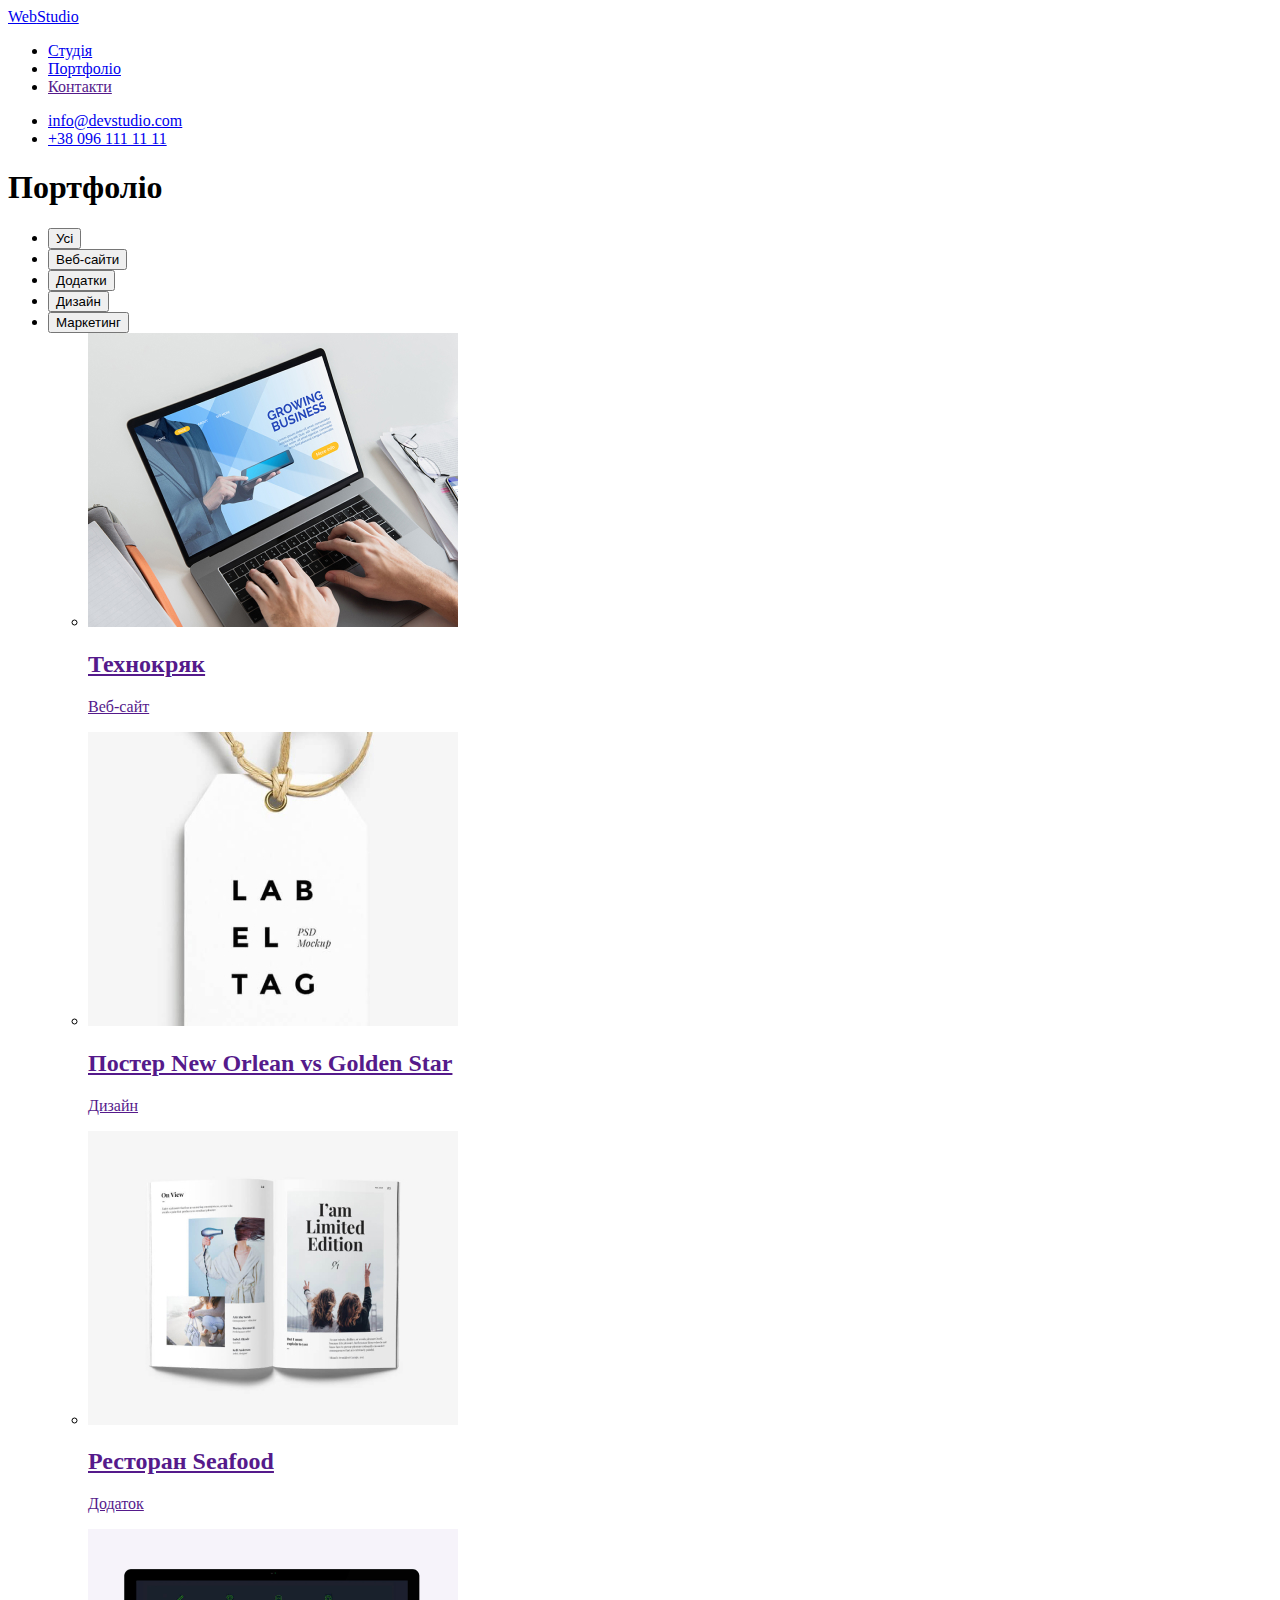
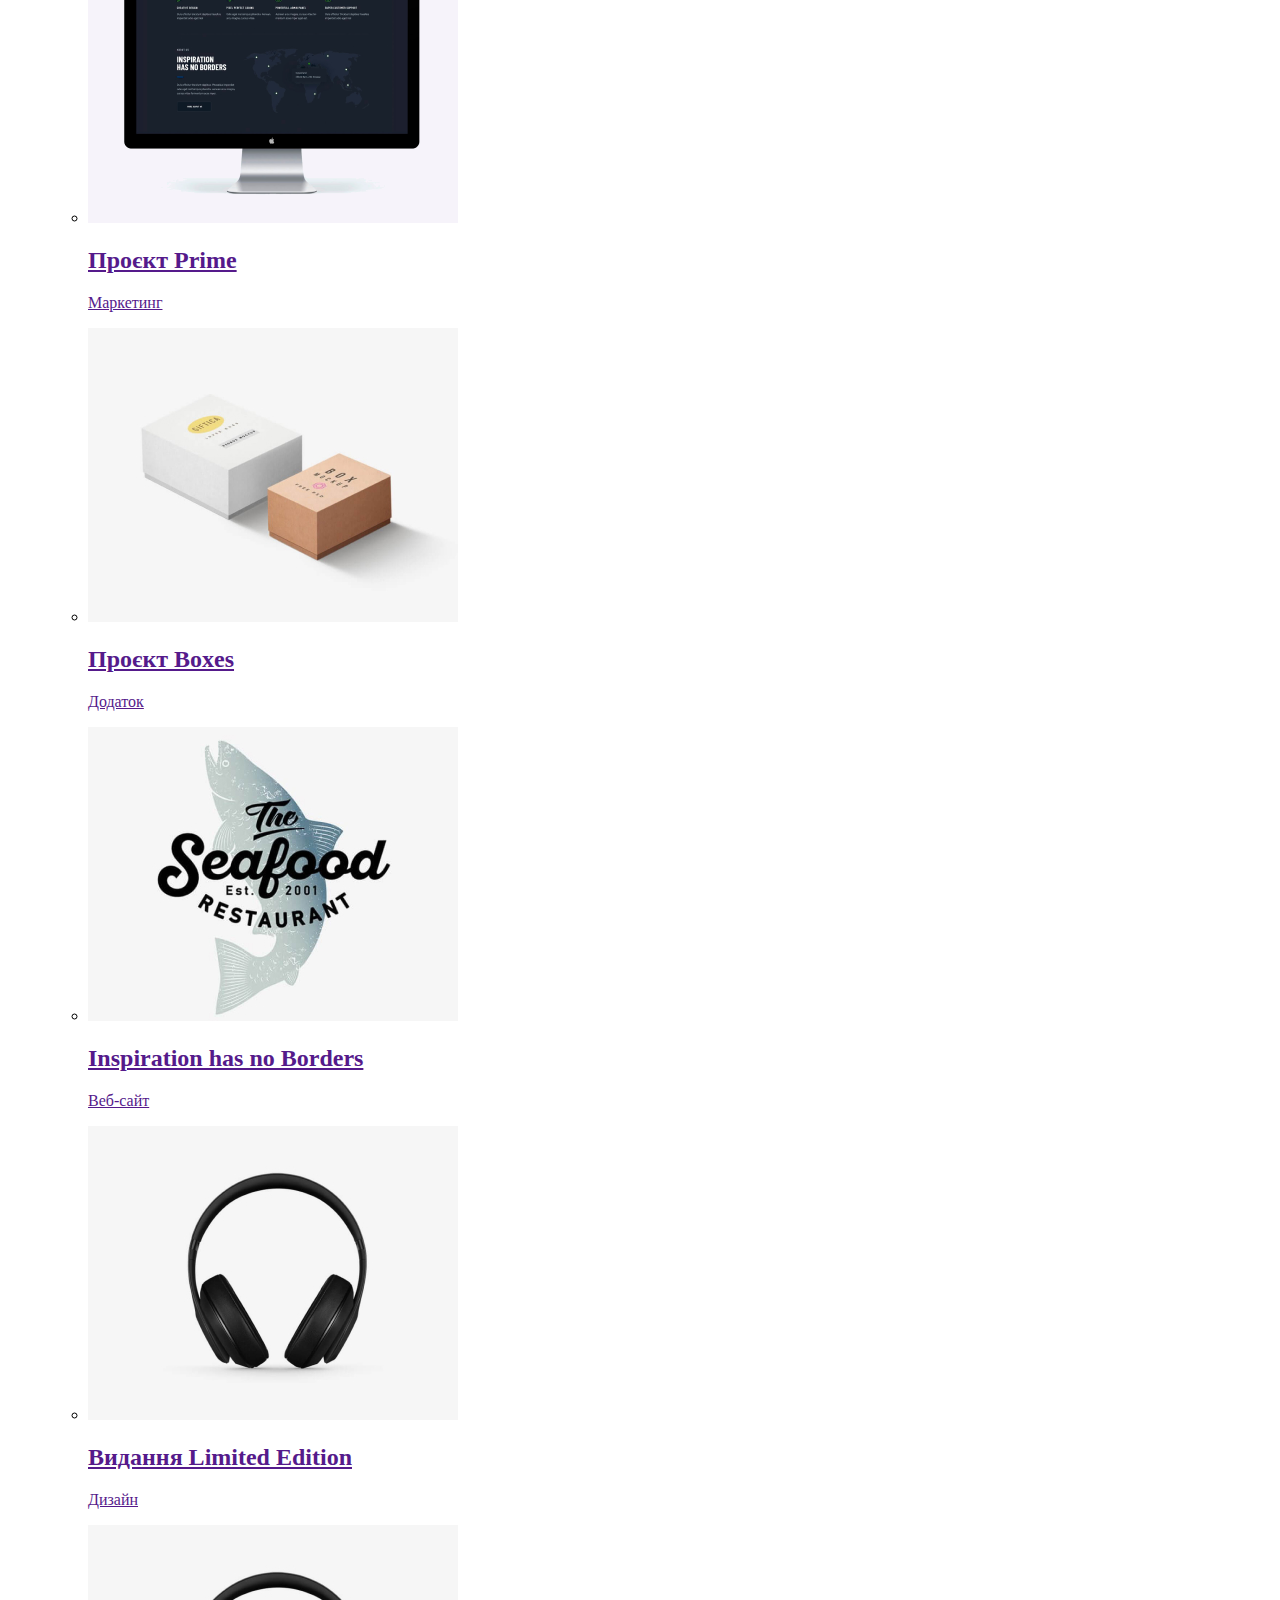
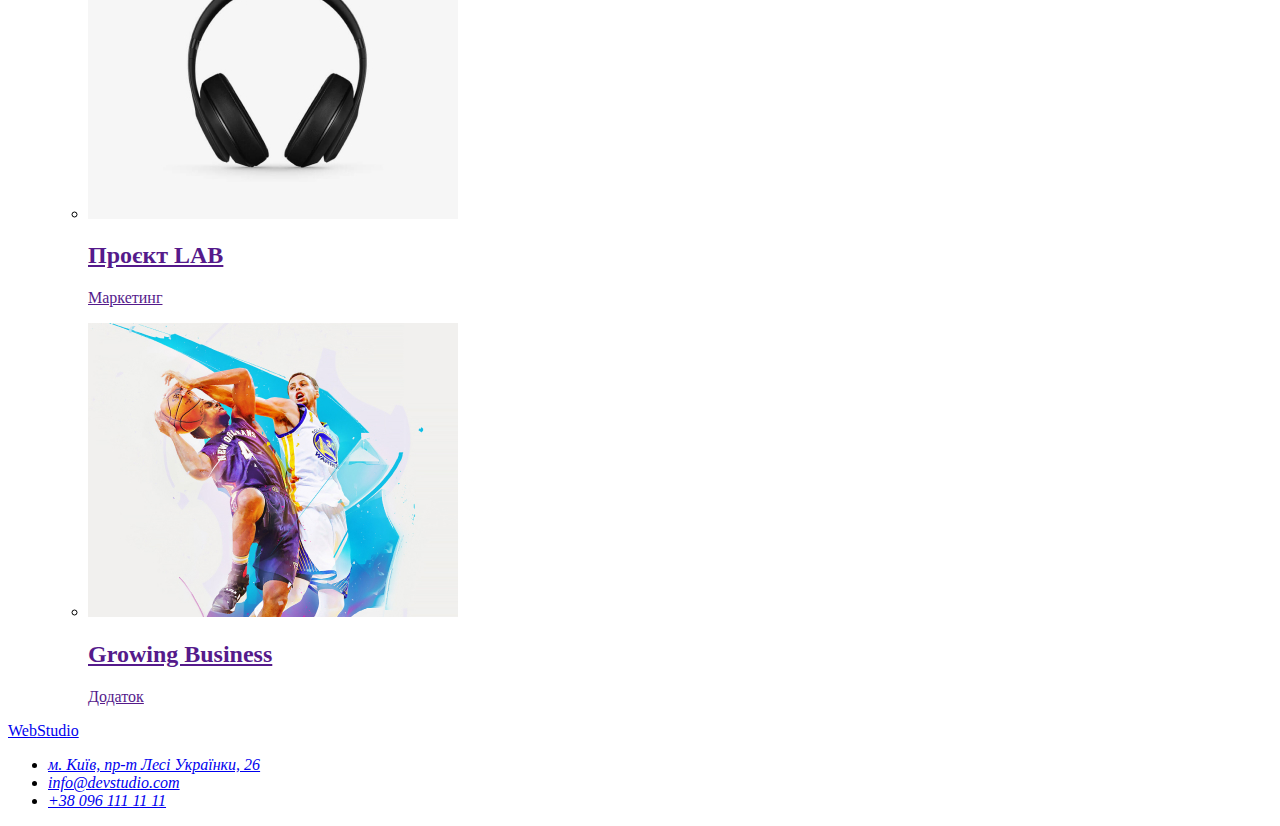
==== portfolio.html @ 6cb0a85b "codess" ====
<!DOCTYPE html>
<html lang="uk">
  <head>
    <meta charset="UTF-8" />
    <meta http-equiv="X-UA-Compatible" content="IE=edge" />
    <meta name="viewport" content="width=device-width, initial-scale=1.0" />
    <title>Document</title>
   <link rel="preconnect" href="https://fonts.googleapis.com">
<link rel="preconnect" href="https://fonts.gstatic.com" crossorigin>
<link href="https://fonts.googleapis.com/css2?family=Oleo+Script&family=Raleway:wght@700&family=Roboto:wght@400;500;700&display=swap" rel="stylesheet">
    <link href="css/styles.css" rel="stylesheet" type="content/type"/>
  </head>
<body>
  

  <header>
    <nav>
     <a class="logo" href="./index.html">Web<span class="logo-dark">Studio</span></a>

     <ul class="list">
        <li><a class="link" href="./index.html">Студія</a></li>
        <li><a class="link current" href="./portfolio.html">Портфоліо</a></li>
        <li><a class="link" href="">Контакти</a></li>
      </ul>
    </nav>

    <ul class="list">
      <li><a class="mail" href="mailto:info@devstudio.com">info@devstudio.com</a></li>
      <li><a class="tel" href="tel:+380961111111">+38 096 111 11 11</a></li>
    </ul>
  </header>
        <section class="page saction" >
      <h1 class="visually-hidden" >Портфоліо</h1>
      <ul class="button list">
        <li><button class="filter button" type="button">Усі</button></li>
        <li><button class="filter button" type="button">Веб-сайти</button></li>
        <li><button class="filter button" type="button">Додатки</button></li>
        <li><button class="filter button" type="button">Дизайн</button></li>
        <li><button class="filter button" type="button">Маркетинг</button></li>
      
        <ul class="portfolio list" >
        <li class="portfolio container"> <a href="" class="list link">
          <img class="portfolio foto"
            src="./imeges/fotos1.jpg"
            alt="Ноутбук з відкритим додатком"
          />
          <h2 class="portfolio title" >Технокряк</h2>
          <p class="portfolio product">Веб-сайт</p>
        </a>
        </li>
        <li class="portfolio container"> <a href=""class="list link">
          <img class="portfolio foto"
            src="./imeges/fotos2.jpg"
            alt="Два прфесійних гравця грають у баскетбол"
          />
          <h2 class="portfolio title">Постер New Orlean vs Golden Star</h2>
          <p class="portfolio product">Дизайн</p>
        </a>
        </li>
        <li class="portfolio container"> <a href=""class="list link">
          <img class="portfolio foto"
            src="./imeges/fotos3.jpg"
            alt="Риба по верх неї написана назва ресторану"
          />
          <h2 class="portfolio title">Ресторан Seafood</h2>
          <p class="portfolio product">Додаток</p>
        </a>
        </li>
        <li class="portfolio container"><a href=""class="list link">
          <img class="portfolio foto" 
            src="./imeges/fotos4.png"
            alt="чорні великі навушники"
          />
          <h2 class="portfolio title">Проєкт Prime</h2>
          <p class="portfolio product">Маркетинг</p>
        </a>
        </li>
        <li class="portfolio container"> <a href=""class="list link">
          <img class="portfolio foto"
            src="./imeges/fotos5.jpg"
            alt="Лежить дві коробочки, одна велика і біла, друга меньша та коричнева"
          />
          <h2 class="portfolio title">Проєкт Boxes</h2>
          <p class="portfolio product">Додаток</p>
        </a>
        </li>
        <li class="portfolio container"> <a href=""class="list link">
          <img class="portfolio foto"
            src="./imeges/img (1).jpg"
            alt="Увімкнений манітор компьютера, запущена сторінка "
          />
          <h2 class="portfolio title">Inspiration has no Borders</h2>
          <p class="portfolio product">Веб-сайт</p>
        </a>
        </li>
        <li class="portfolio container"> <a href=""class="list link">
          <img class="portfolio foto"
            src="./imeges/img (2).jpg"
            alt="Лежить відкритий світлий журнал"
          />
          <h2 class="portfolio title">Видання Limited Edition</h2>
          <p class="portfolio product">Дизайн</p>
        </a>
        </li>
        <li class="portfolio container"> <a href=""class="list link">
          <img class="portfolio foto"
            src="./imeges/img (2).jpg"
            alt="Біла єтикетка з чорним надписом"
          />
          <h2 class="portfolio title">Проєкт LAB</h2>
          <p class="portfolio product">Маркетинг</p>
        </a>
        </li>
        <li class="portfolio container"> <a href=""class="list link">
          <img class="portfolio foto"
            src="./imeges/img.jpg"
            alt="Людина працює на ноутбуці"
          />
          <h2 class="portfolio title">Growing Business</h2>
          <p class="portfolio product">Додаток</p>
        </a>
        </li>
      </ul> 
    </ul>
    </section>
  </main>
 <footer class="footer">
    <a class="logo" href="./index.html">Web<span class="logo-light">Studio</span></a>
    <address class="footer address" >
      <ul class="footer list">
        <li>
          <a class="footer map"
            href="https://goo.gl/maps/CPtrU1FHBa2aNyZL9"
            target="_blank"
            rel="noopener noreferrer nofollow"
            >м. Київ, пр-т Лесі Українки, 26</a
          >
        </li>
        <li><a class="footer mail" href="mailto:info@devstudio.com">info@devstudio.com</a></li>
        <li><a class="footer tel" href="tel:+380961111111">+38 096 111 11 11</a></li>
      </ul>
    </address>
  </footer>
</html>
</body>
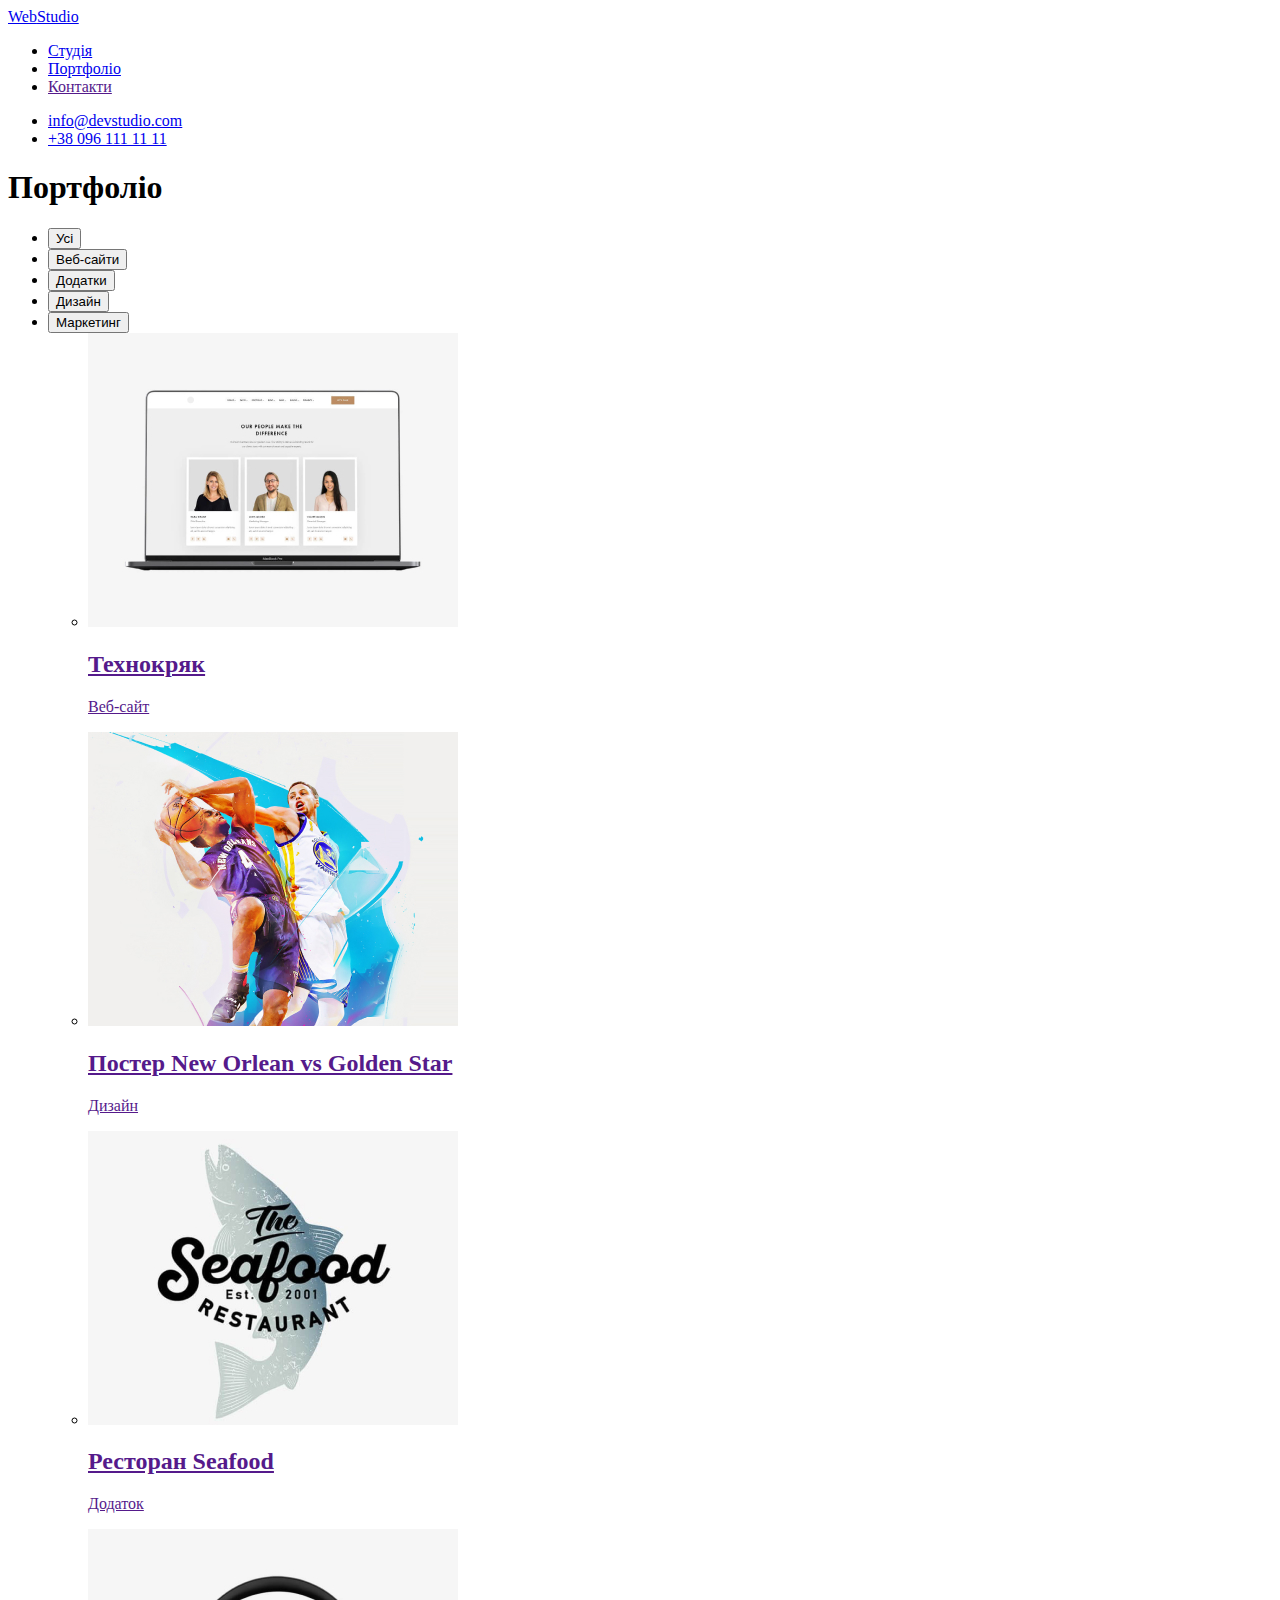
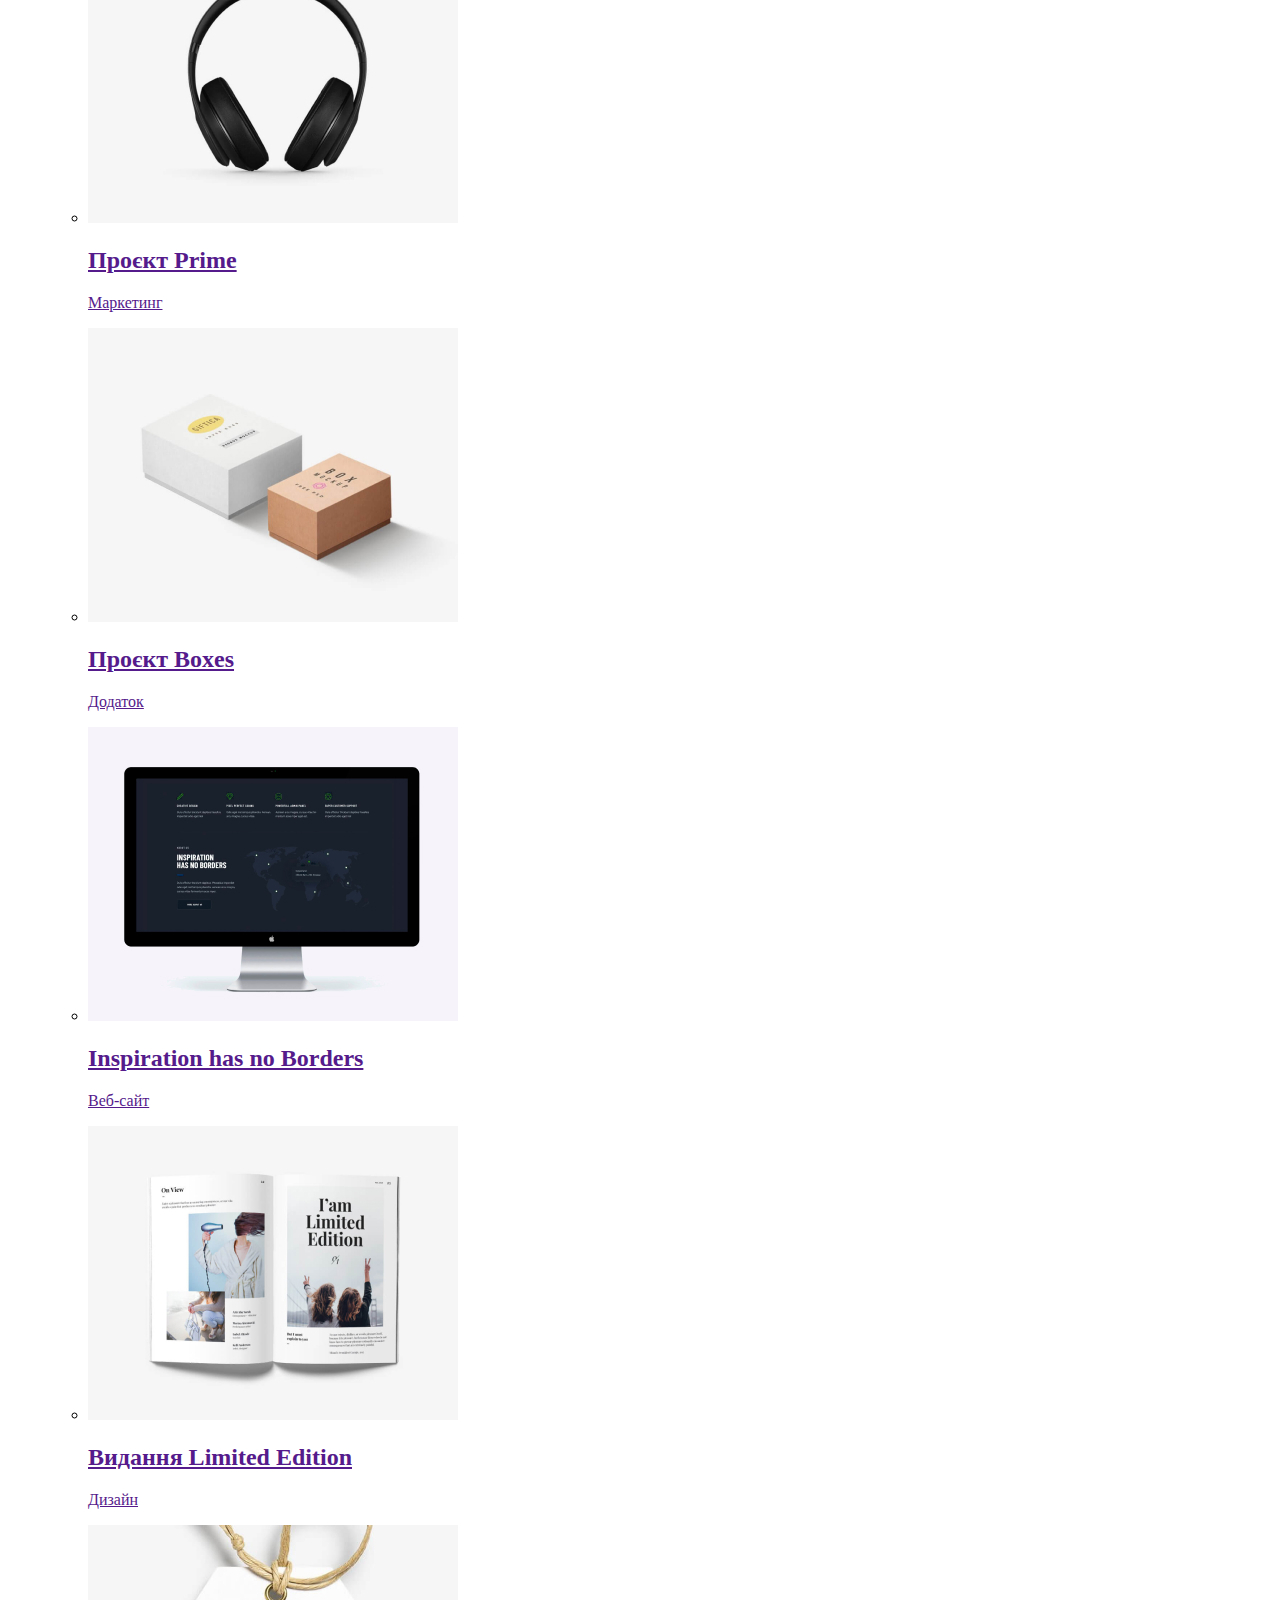
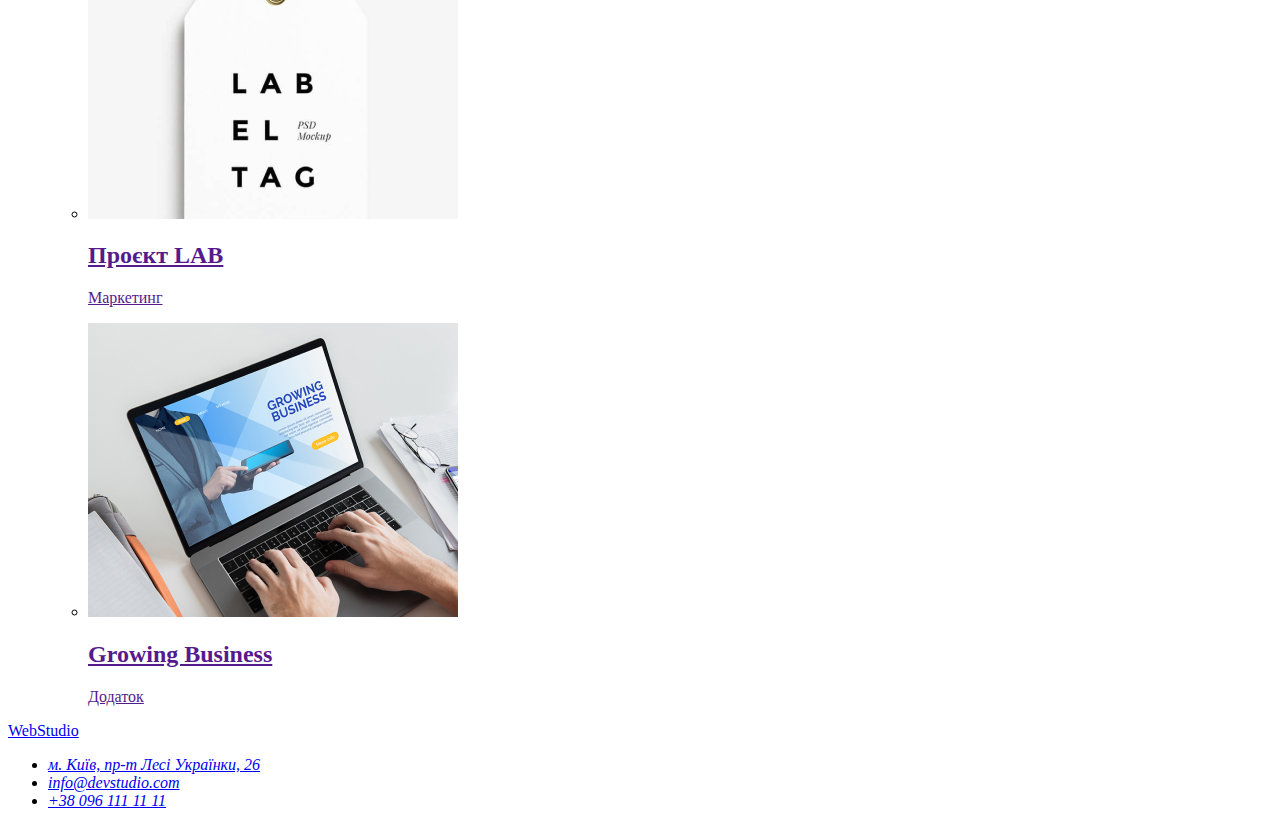
==== commit ad2482bb: "code" ====
--- a/portfolio.html
+++ b/portfolio.html
@@ -41,7 +41,7 @@
         <ul class="portfolio list" >
         <li class="portfolio container"> <a href="" class="list link">
           <img class="portfolio foto"
-            src="./imeges/fotos1.jpg"
+            src="./imeges/img1.jpg"
             alt="Ноутбук з відкритим додатком"
           />
           <h2 class="portfolio title" >Технокряк</h2>
@@ -50,7 +50,7 @@
         </li>
         <li class="portfolio container"> <a href=""class="list link">
           <img class="portfolio foto"
-            src="./imeges/fotos2.jpg"
+            src="./imeges/img2.jpg"
             alt="Два прфесійних гравця грають у баскетбол"
           />
           <h2 class="portfolio title">Постер New Orlean vs Golden Star</h2>
@@ -59,7 +59,7 @@
         </li>
         <li class="portfolio container"> <a href=""class="list link">
           <img class="portfolio foto"
-            src="./imeges/fotos3.jpg"
+            src="./imeges/img4.jpg"
             alt="Риба по верх неї написана назва ресторану"
           />
           <h2 class="portfolio title">Ресторан Seafood</h2>
@@ -68,7 +68,7 @@
         </li>
         <li class="portfolio container"><a href=""class="list link">
           <img class="portfolio foto" 
-            src="./imeges/fotos4.png"
+            src="./imeges/img3.jpg"
             alt="чорні великі навушники"
           />
           <h2 class="portfolio title">Проєкт Prime</h2>
@@ -77,7 +77,7 @@
         </li>
         <li class="portfolio container"> <a href=""class="list link">
           <img class="portfolio foto"
-            src="./imeges/fotos5.jpg"
+            src="./imeges/img5.jpg"
             alt="Лежить дві коробочки, одна велика і біла, друга меньша та коричнева"
           />
           <h2 class="portfolio title">Проєкт Boxes</h2>
@@ -86,7 +86,7 @@
         </li>
         <li class="portfolio container"> <a href=""class="list link">
           <img class="portfolio foto"
-            src="./imeges/img (1).jpg"
+            src="./imeges/img6.jpg"
             alt="Увімкнений манітор компьютера, запущена сторінка "
           />
           <h2 class="portfolio title">Inspiration has no Borders</h2>
@@ -95,7 +95,7 @@
         </li>
         <li class="portfolio container"> <a href=""class="list link">
           <img class="portfolio foto"
-            src="./imeges/img (2).jpg"
+            src="./imeges/img7.jpg"
             alt="Лежить відкритий світлий журнал"
           />
           <h2 class="portfolio title">Видання Limited Edition</h2>
@@ -104,7 +104,7 @@
         </li>
         <li class="portfolio container"> <a href=""class="list link">
           <img class="portfolio foto"
-            src="./imeges/img (2).jpg"
+            src="./imeges/img8.jpg"
             alt="Біла єтикетка з чорним надписом"
           />
           <h2 class="portfolio title">Проєкт LAB</h2>
@@ -113,7 +113,7 @@
         </li>
         <li class="portfolio container"> <a href=""class="list link">
           <img class="portfolio foto"
-            src="./imeges/img.jpg"
+            src="./imeges/img9.jpg"
             alt="Людина працює на ноутбуці"
           />
           <h2 class="portfolio title">Growing Business</h2>
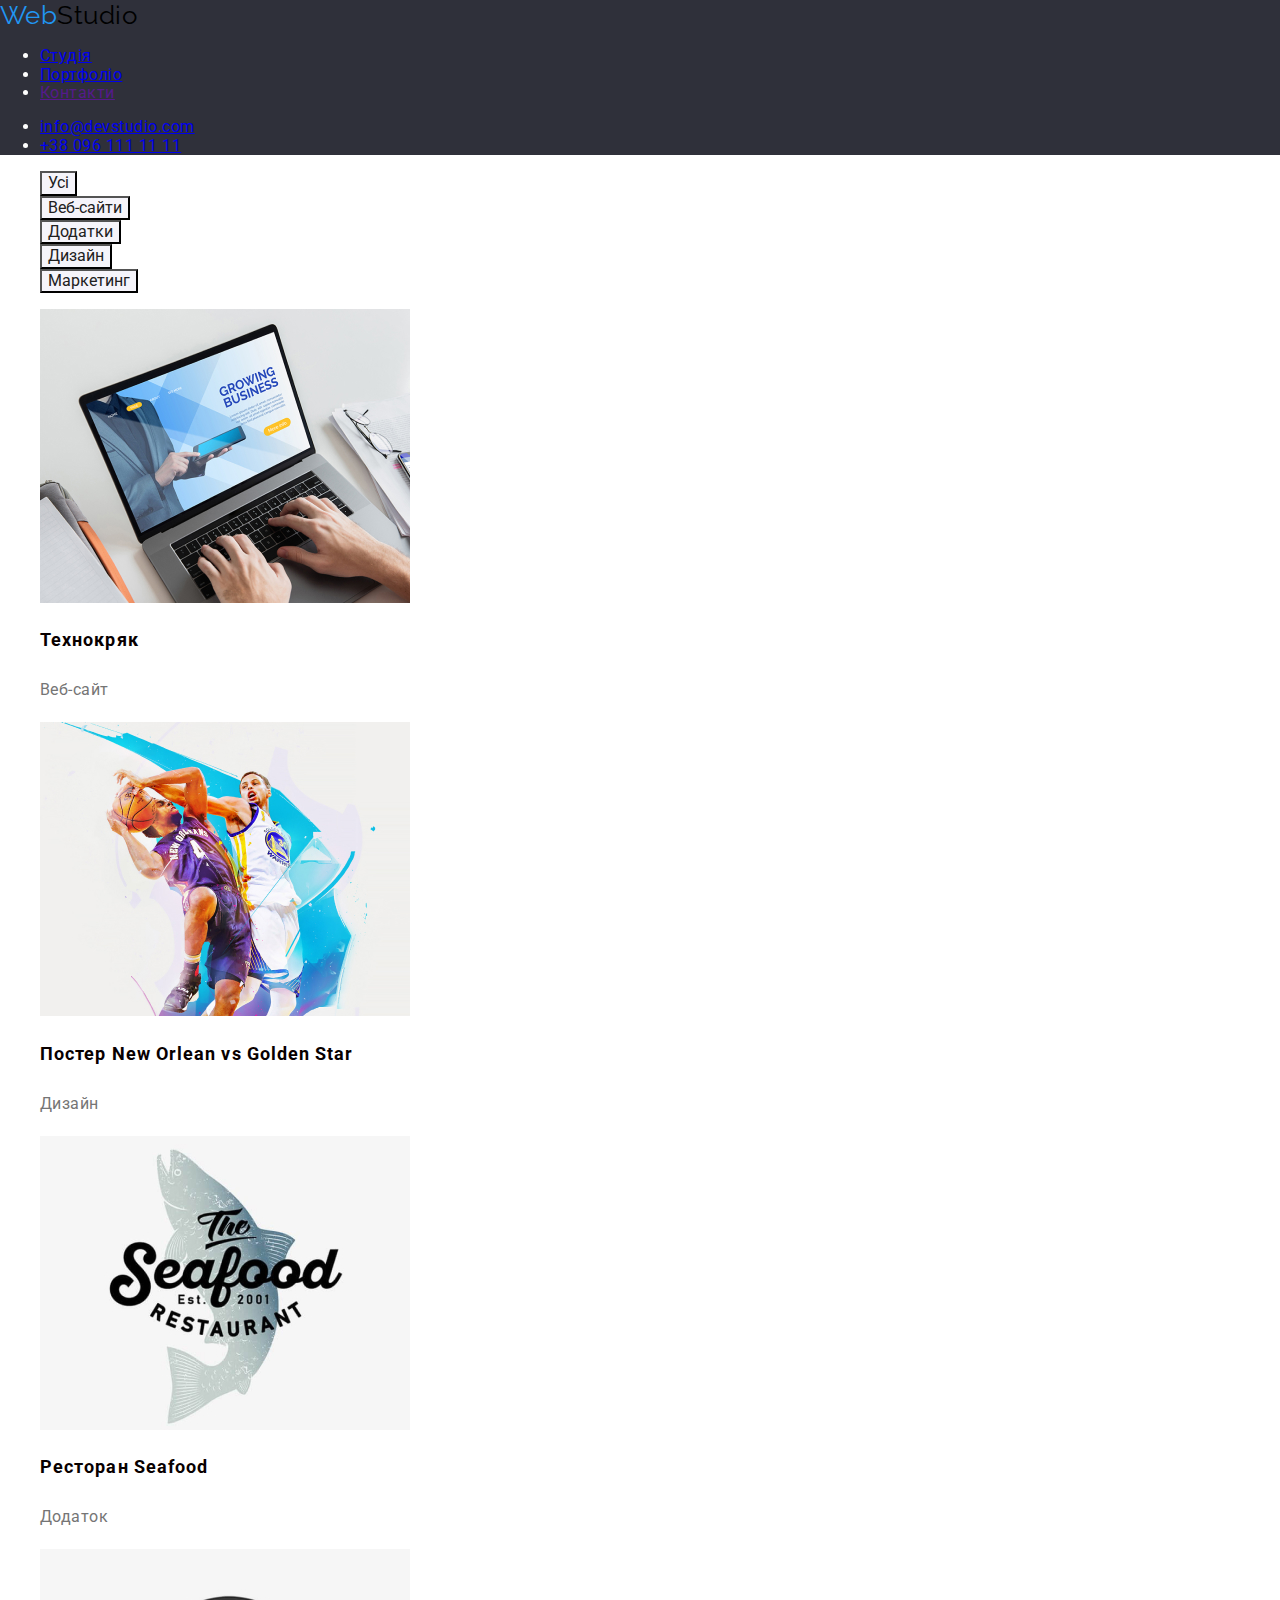
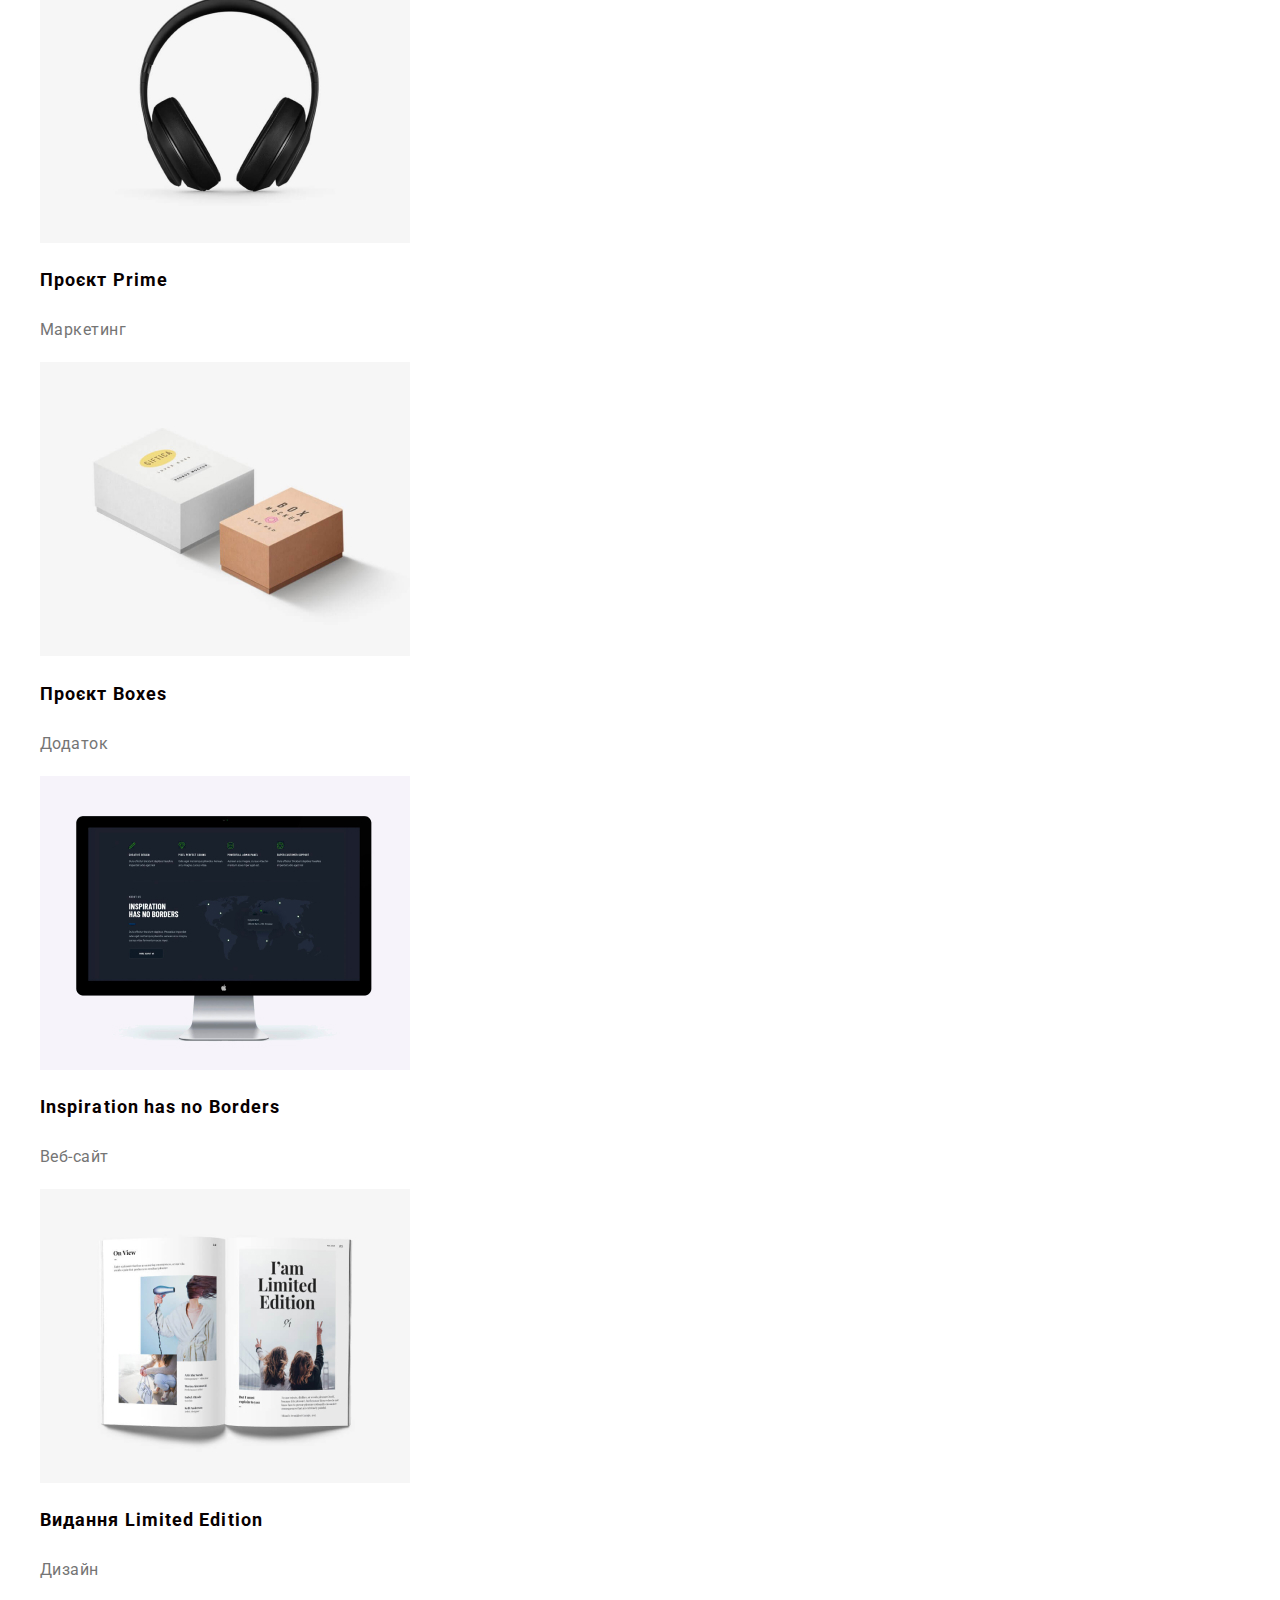
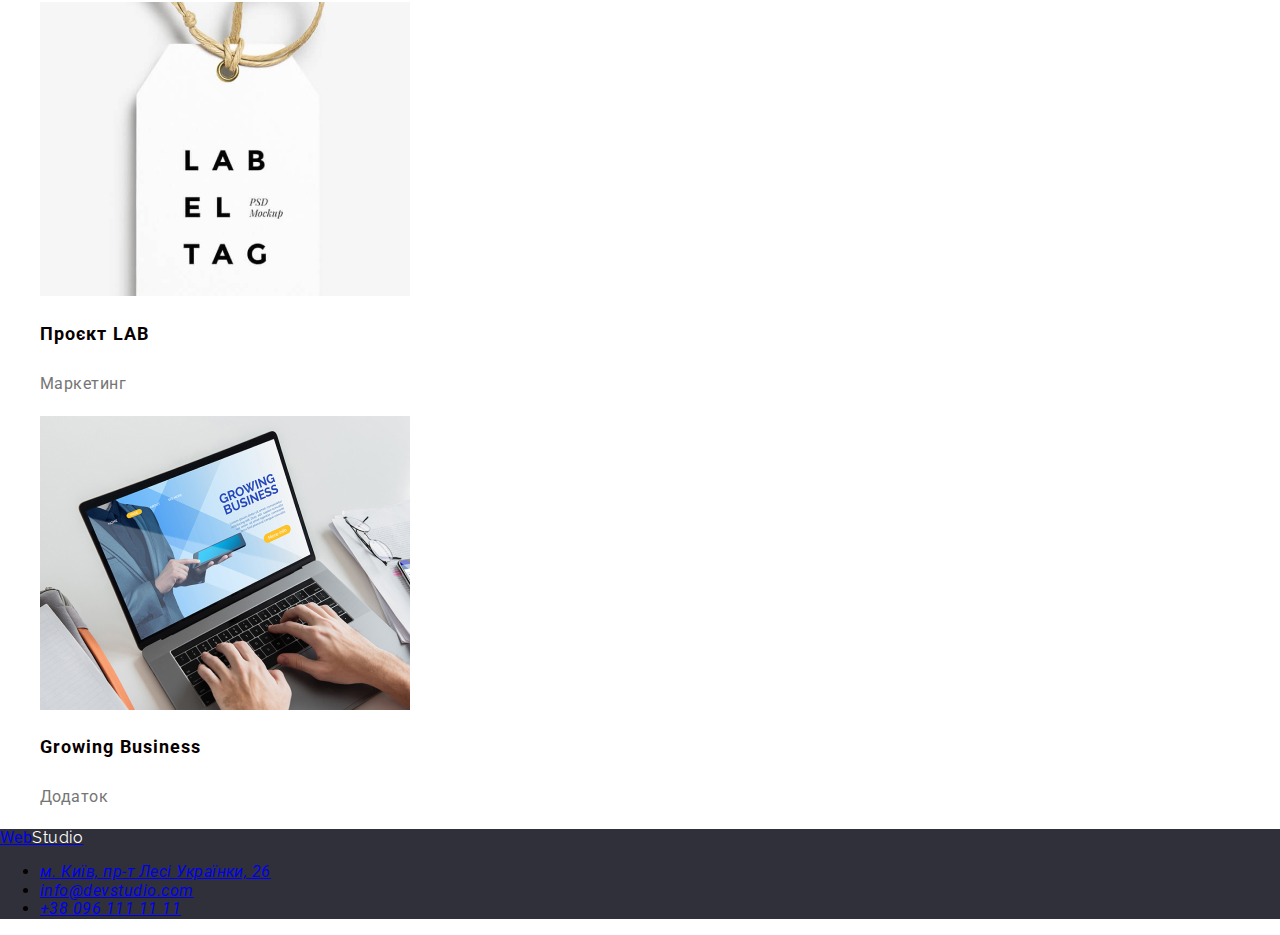
==== commit 56370de0: "main" ====
--- a/portfolio.html
+++ b/portfolio.html
@@ -1,145 +1,168 @@
 <!DOCTYPE html>
 <html lang="uk">
-  <head>
-    <meta charset="UTF-8" />
-    <meta http-equiv="X-UA-Compatible" content="IE=edge" />
-    <meta name="viewport" content="width=device-width, initial-scale=1.0" />
-    <title>Document</title>
-   <link rel="preconnect" href="https://fonts.googleapis.com">
-<link rel="preconnect" href="https://fonts.gstatic.com" crossorigin>
-<link href="https://fonts.googleapis.com/css2?family=Oleo+Script&family=Raleway:wght@700&family=Roboto:wght@400;500;700&display=swap" rel="stylesheet">
-    <link href="css/styles.css" rel="stylesheet" type="content/type"/>
-  </head>
+
+<head>
+  <meta charset="UTF-8" />
+  <meta http-equiv="X-UA-Compatible" content="IE=edge" />
+  <meta name="viewport" content="width=device-width, initial-scale=1.0" />
+  <title>WebStudio</title>
+  <link rel="stylesheet" href="https://cdnjs.cloudflare.com/ajax/libs/modern-normalize/1.1.0/modern-normalize.min.css">
+  <link rel="preconnect" href="https://fonts.googleapis.com">
+  <link rel="preconnect" href="https://fonts.gstatic.com" crossorigin>
+  <link
+    href="https://fonts.googleapis.com/css2?family=Oleo+Script&family=Raleway:wght@700&family=Roboto:wght@400;500;700&display=swap"
+    rel="stylesheet">
+  <link href="css/style1.css" rel="stylesheet"/>
+</head>
+
 <body>
-  
 
-  <header>
-    <nav>
-     <a class="logo" href="./index.html">Web<span class="logo-dark">Studio</span></a>
 
-     <ul class="list">
-        <li><a class="link" href="./index.html">Студія</a></li>
-        <li><a class="link current" href="./portfolio.html">Портфоліо</a></li>
-        <li><a class="link" href="">Контакти</a></li>
-      </ul>
-    </nav>
+  <header class="header">
+    <div class="container">
+      <div class="header-box">
+        <nav class="navigation">
+          <a class="logo" href="./index.html">Web<span class="logo-dark">Studio</span></a>
 
-    <ul class="list">
-      <li><a class="mail" href="mailto:info@devstudio.com">info@devstudio.com</a></li>
-      <li><a class="tel" href="tel:+380961111111">+38 096 111 11 11</a></li>
-    </ul>
+          <ul class="nav-list">
+            <li><a class="link" href="./index.html">Студія</a></li>
+            <li><a class="link-current" href="./portfolio.html">Портфоліо</a></li>
+            <li><a class="link" href="">Контакти</a></li>
+          </ul>
+
+
+        </nav>
+        <ul class="contacts-list">
+          <li>
+            <a class="contact" href="mailto:info@devstudio.com">info@devstudio.com</a>
+          </li>
+          <li><a class="contact" href="tel:+380961111111">+38 096 111 11 11</a></li>
+        </ul>
+      </div>
+    </div>
   </header>
-        <section class="page saction" >
-      <h1 class="visually-hidden" >Портфоліо</h1>
-      <ul class="button list">
-        <li><button class="filter button" type="button">Усі</button></li>
-        <li><button class="filter button" type="button">Веб-сайти</button></li>
-        <li><button class="filter button" type="button">Додатки</button></li>
-        <li><button class="filter button" type="button">Дизайн</button></li>
-        <li><button class="filter button" type="button">Маркетинг</button></li>
-      
-        <ul class="portfolio list" >
-        <li class="portfolio container"> <a href="" class="list link">
-          <img class="portfolio foto"
-            src="./imeges/img1.jpg"
-            alt="Ноутбук з відкритим додатком"
-          />
-          <h2 class="portfolio title" >Технокряк</h2>
-          <p class="portfolio product">Веб-сайт</p>
-        </a>
-        </li>
-        <li class="portfolio container"> <a href=""class="list link">
-          <img class="portfolio foto"
-            src="./imeges/img2.jpg"
-            alt="Два прфесійних гравця грають у баскетбол"
-          />
-          <h2 class="portfolio title">Постер New Orlean vs Golden Star</h2>
-          <p class="portfolio product">Дизайн</p>
-        </a>
-        </li>
-        <li class="portfolio container"> <a href=""class="list link">
-          <img class="portfolio foto"
-            src="./imeges/img4.jpg"
-            alt="Риба по верх неї написана назва ресторану"
-          />
-          <h2 class="portfolio title">Ресторан Seafood</h2>
-          <p class="portfolio product">Додаток</p>
-        </a>
-        </li>
-        <li class="portfolio container"><a href=""class="list link">
-          <img class="portfolio foto" 
-            src="./imeges/img3.jpg"
-            alt="чорні великі навушники"
-          />
-          <h2 class="portfolio title">Проєкт Prime</h2>
-          <p class="portfolio product">Маркетинг</p>
-        </a>
-        </li>
-        <li class="portfolio container"> <a href=""class="list link">
-          <img class="portfolio foto"
-            src="./imeges/img5.jpg"
-            alt="Лежить дві коробочки, одна велика і біла, друга меньша та коричнева"
-          />
-          <h2 class="portfolio title">Проєкт Boxes</h2>
-          <p class="portfolio product">Додаток</p>
-        </a>
-        </li>
-        <li class="portfolio container"> <a href=""class="list link">
-          <img class="portfolio foto"
-            src="./imeges/img6.jpg"
-            alt="Увімкнений манітор компьютера, запущена сторінка "
-          />
-          <h2 class="portfolio title">Inspiration has no Borders</h2>
-          <p class="portfolio product">Веб-сайт</p>
-        </a>
-        </li>
-        <li class="portfolio container"> <a href=""class="list link">
-          <img class="portfolio foto"
-            src="./imeges/img7.jpg"
-            alt="Лежить відкритий світлий журнал"
-          />
-          <h2 class="portfolio title">Видання Limited Edition</h2>
-          <p class="portfolio product">Дизайн</p>
-        </a>
-        </li>
-        <li class="portfolio container"> <a href=""class="list link">
-          <img class="portfolio foto"
-            src="./imeges/img8.jpg"
-            alt="Біла єтикетка з чорним надписом"
-          />
-          <h2 class="portfolio title">Проєкт LAB</h2>
-          <p class="portfolio product">Маркетинг</p>
-        </a>
-        </li>
-        <li class="portfolio container"> <a href=""class="list link">
-          <img class="portfolio foto"
-            src="./imeges/img9.jpg"
-            alt="Людина працює на ноутбуці"
-          />
-          <h2 class="portfolio title">Growing Business</h2>
-          <p class="portfolio product">Додаток</p>
-        </a>
-        </li>
-      </ul> 
-    </ul>
+
+  <main>
+    <section class="main-section">
+      <div class="container">
+
+        <h1 class="visually-hidden">Портфоліо</h1>
+        <ul class="button list">
+          <li><button class="filter button" type="button">Усі</button></li>
+          <li><button class="filter button" type="button">Веб-сайти</button></li>
+          <li><button class="filter button" type="button">Додатки</button></li>
+          <li><button class="filter button" type="button">Дизайн</button></li>
+          <li><button class="filter button" type="button">Маркетинг</button></li>
+        </ul>
+        <ul class="portfolio list">
+          <li class="portfolio block"> <a href="" class="list link">
+              <img class="portfolio foto" src="./imeges/fotos1.jpg" alt="Ноутбук з відкритим додатком" />
+              <div class="portfolio container">
+                <h2 class="portfolio title">Технокряк</h2>
+                <p class="portfolio product">Веб-сайт</p>
+              </div>
+            </a>
+          </li>
+          <li class="portfolio blok"> <a href="" class="list link">
+              <img class="portfolio foto" src="./imeges/img2.jpg"
+                alt="Два прфесійних гравця грають у баскетбол" />
+              <div class="portfolio container">
+                <h2 class="portfolio title">Постер New Orlean vs Golden Star</h2>
+                <p class="portfolio product">Дизайн</p>
+              </div>
+            </a>
+          </li>
+          <li class="portfolio blok"> <a href="" class="list link">
+              <img class="portfolio foto" src="./imeges/img4.jpg"
+                alt="Риба по верх неї написана назва ресторану" />
+              <div class="portfolio container">
+                <h2 class="portfolio title">Ресторан Seafood</h2>
+
+                <p class="portfolio product">Додаток</p>
+              </div>
+            </a>
+          </li>
+          <li class="portfolio blok"><a href="" class="list link">
+              <img class="portfolio foto" src="./imeges/img3.jpg" alt="чорні великі навушники" />
+              <div class="portfolio container">
+                <h2 class="portfolio title">Проєкт Prime</h2>
+
+                <p class="portfolio product">Маркетинг</p>
+              </div>
+            </a>
+          </li>
+          <li class="portfolio blok"> <a href="" class="list link">
+              <img class="portfolio foto" src="./imeges/img5.jpg"
+                alt="Лежить дві коробочки, одна велика і біла, друга меньша та коричнева" />
+              <div class="portfolio container">
+                <h2 class="portfolio title">Проєкт Boxes</h2>
+
+                <p class="portfolio product">Додаток</p>
+              </div>
+            </a>
+          </li>
+          <li class="portfolio blok"> <a href="" class="list link">
+              <img class="portfolio foto" src="./imeges/img6.jpg"
+                alt="Увімкнений манітор компьютера, запущена сторінка " />
+              <div class="portfolio container">
+                <h2 class="portfolio title">Inspiration has no Borders</h2>
+                <p class="portfolio product">Веб-сайт</p>
+              </div>
+            </a>
+          </li>
+          <li class="portfolio blok"> <a href="" class="list link">
+              <img class="portfolio foto" src="./imeges/img7.jpg"
+                alt="Лежить відкритий світлий журнал" />
+              <div class="portfolio container">
+                <h2 class="portfolio title">Видання Limited Edition</h2>
+                <p class="portfolio product">Дизайн</p>
+              </div>
+            </a>
+          </li>
+          <li class="portfolio blok"> <a href="" class="list link">
+              <img class="portfolio foto" src="./imeges/img8.jpg"
+                alt="Біла єтикетка з чорним надписом" />
+              <div class="portfolio container">
+                <h2 class="portfolio title">Проєкт LAB</h2>
+                <p class="portfolio product">Маркетинг</p>
+              </div>
+            </a>
+          </li>
+          <li class="portfolio blok"> <a href="" class="list link">
+              <img class="portfolio foto" src="./imeges/img9.jpg" alt="Людина працює на ноутбуці" />
+              <div class="portfolio container">
+                <h2 class="portfolio title">Growing Business</h2>
+                <p class="portfolio product">Додаток</p>
+              </div>
+            </a>
+          </li>
+        </ul>
+
+      </div>
     </section>
+
+
   </main>
- <footer class="footer">
-    <a class="logo" href="./index.html">Web<span class="logo-light">Studio</span></a>
-    <address class="footer address" >
-      <ul class="footer list">
-        <li>
-          <a class="footer map"
-            href="https://goo.gl/maps/CPtrU1FHBa2aNyZL9"
-            target="_blank"
-            rel="noopener noreferrer nofollow"
-            >м. Київ, пр-т Лесі Українки, 26</a
-          >
-        </li>
-        <li><a class="footer mail" href="mailto:info@devstudio.com">info@devstudio.com</a></li>
-        <li><a class="footer tel" href="tel:+380961111111">+38 096 111 11 11</a></li>
-      </ul>
-    </address>
+  <footer class="footer">
+    <div class="container">
+      <a class="footer-logo" href="./index.html">Web<span class="logo-light">Studio</span></a>
+      <address class="footer-address">
+        <ul class="footer-list">
+          <li class="footer-element">
+            <a class="footer-map" href="https://goo.gl/maps/CPtrU1FHBa2aNyZL9" target="_blank"
+              rel="noopener noreferrer nofollow">м. Київ, пр-т Лесі Українки, 26</a>
+          </li>
+          <li class="footer-element">
+            <a class="footer-mail" href="mailto:info@devstudio.com">info@devstudio.com</a>
+          </li>
+          <li>
+            <a class="footer-tel" href="tel:+380961111111">+38 096 111 11 11</a>
+          </li>
+        </ul>
+      </address>
+    </div>
   </footer>
-</html>
-</body>+
+</body>
+
+</html>--- a/css/style1.css
+++ b/css/style1.css
@@ -0,0 +1,285 @@
+:root {
+  --primary-text-color: #ffffff;
+  --basic-text-color: #080000;
+  --accent-text-color: #2196f3;
+  --secondary-text-color: #757575;
+  --text-color: #000000;
+  --basic-bcg-color: #ffffff;
+  --secondary-bcg-color: #f5f4fa;
+  --bcg-color-light: #f5f5f5;
+  --bcg-color: #2f303a;
+  --button-accent-color: #2196f3;
+  --button-primary-color: #f5f4fa;
+  --button-text-color: #ffffff;
+  --button-filter-color: #212121;
+}
+
+body {
+  background-color: var(--basic-bcg-color);
+  color: var(--basic-text-color);
+  font-family: Roboto, sans-serif;
+  letter-spacing: 0.03em;
+}
+
+/* header */
+
+.logo {
+  color: var(--accent-text-color);
+  text-decoration: none;
+  font-family: Raleway, sans-serif;
+  font-size: 26px;
+  line-height: 1.2;
+}
+.logo-dark {
+  color: var(--text-color);
+  font-family: Raleway, sans-serif;
+}
+
+.list .link {
+  text-decoration: none;
+  color: var(--basic-text-color);
+}
+
+.list {
+  list-style: none;
+}
+
+.list .link.current {
+  color: var(--accent-text-color);
+}
+
+.link:hover,
+.link:focus,
+.link:active {
+  color: var(--accent-text-color);
+}
+
+.mail {
+  color: var(--secondary-text-color);
+  list-style: none;
+  text-decoration: none;
+  font-weight: 500;
+  font-size: 14px;
+  line-height: 1.14;
+  letter-spacing: 0.02em;
+}
+.mail:hover,
+.mail:focus {
+  color: var(--accent-text-color);
+}
+
+.tel {
+  color: var(--secondary-text-color);
+  list-style: none;
+  text-decoration: none;
+  font-weight: 500;
+  font-size: 14px;
+  line-height: 1.14;
+  letter-spacing: 0.02em;
+}
+.tel:hover,
+.tel:focus {
+  color: var(--accent-text-color);
+}
+
+/* main */
+.header {
+  background-color: var(--bcg-color);
+  color: var(--primary-text-color);
+}
+
+.header.title {
+  color: var(--primary-text-color);
+  font-weight: 900;
+  font-size: 44px;
+  line-height: 1.4;
+  text-align: center;
+  letter-spacing: 0.06em;
+  text-transform: uppercase;
+}
+
+.header.button {
+  background-color: var(--button-accent-color);
+  color: var(--button-text-color);
+  font-family: inherit;
+  cursor: pointer;
+}
+
+.header.button:active {
+  background-color: #188ce8;
+}
+
+.feature {
+  background-color: var(--bcg-color-light);
+  list-style: none;
+}
+
+.visually-hidden {
+  position: absolute;
+  white-space: nowrap;
+  width: 1px;
+  height: 1px;
+  overflow: hidden;
+  border: 0;
+  padding: 0;
+  clip: rect(0 0 0 0);
+  clip-path: inset(50%);
+  margin: -1px;
+}
+
+.title {
+  font-weight: bold;
+  font-size: 14px;
+  line-height: 1.14;
+  text-transform: uppercase;
+}
+.feature.text {
+  color: var(--secondary-text-color);
+  font-size: 14px;
+  line-height: 2;
+}
+
+.gallery {
+  background-color: var(--bcg-color-light);
+  list-style: none;
+}
+.gallery.title {
+  color: var(--basic-text-color);
+  font-weight: 700;
+  font-size: 36px;
+  line-height: 1.5;
+  text-align: center;
+  text-transform: none;
+}
+
+.team {
+  background-color: var(--secondary-bcg-color);
+}
+.team.card {
+  background-color: var(--basic-bcg-color);
+}
+
+.team.title {
+  color: var(--basic-text-color);
+  font-weight: 700;
+  font-size: 36px;
+  line-height: 1.5;
+  text-align: center;
+  text-transform: none;
+}
+
+.team.list {
+  list-style: none;
+}
+
+.team.worker {
+  background-color: var(--basic-bcg-color);
+  color: var(--basic-text-color);
+  font-weight: 500;
+  font-size: 16px;
+  line-height: 1.2;
+  text-align: center;
+}
+
+.team.job {
+  background-color: var(--basic-bcg-color);
+  color: var(--secondary-text-color);
+  font-size: 16px;
+  line-height: 1.2;
+  text-align: center;
+}
+
+/* footer */
+
+.footer {
+  background: #2f303a;
+}
+
+.logo-light {
+  color: var(--primary-text-color);
+  font-family: Raleway, sans-serif;
+}
+
+.footer.list {
+  list-style: none;
+}
+
+.footer.map {
+  color: var(--primary-text-color);
+  font-style: normal;
+  text-decoration: none;
+  font-size: 14px;
+  line-height: 1.7;
+}
+
+.footer.mail {
+  color: rgba(255, 255, 255, 0.6);
+  font-style: normal;
+  font-size: 14px;
+  line-height: 1.7;
+}
+
+.footer.mail:hover,
+.footer.mail:focus {
+  color: var(--accent-text-color);
+}
+
+.footer.tel {
+  color: rgba(255, 255, 255, 0.6);
+  font-style: normal;
+  font-size: 14px;
+  line-height: 1.7;
+}
+
+.footer.tel:hover,
+.footer.tel:focus {
+  color: var(--accent-text-color);
+}
+
+/* portfolio */
+
+
+.filter.button {
+  background-color: var(--button-primary-color);
+  color: var(--button-filter-color);
+  font-family: inherit;
+  cursor: pointer;
+}
+
+.filter.button:hover,
+.filter.button:focus,
+.filter.button:active {
+  background-color: var(--button-accent-color);
+  color: var(--button-text-color);
+}
+
+.portfolio.list {
+  list-style: none;
+}
+
+.list.link {
+  text-decoration: none;
+}
+
+.portfolio.container {
+  background-color: var(--basic-bcg-color);
+}
+
+
+.portfolio.title {
+  color: var(--basic-text-color);
+  font-size: 18px;
+  line-height: 2;
+  letter-spacing: 0.06em;
+  text-transform: none;
+}
+.portfolio.product {
+  color: var(--secondary-text-color);
+  font-size: 16px;
+  line-height: 2;
+  text-transform: none;
+}
+
+.nav-link:focus {
+  color: var(--accent-text-color)
+}